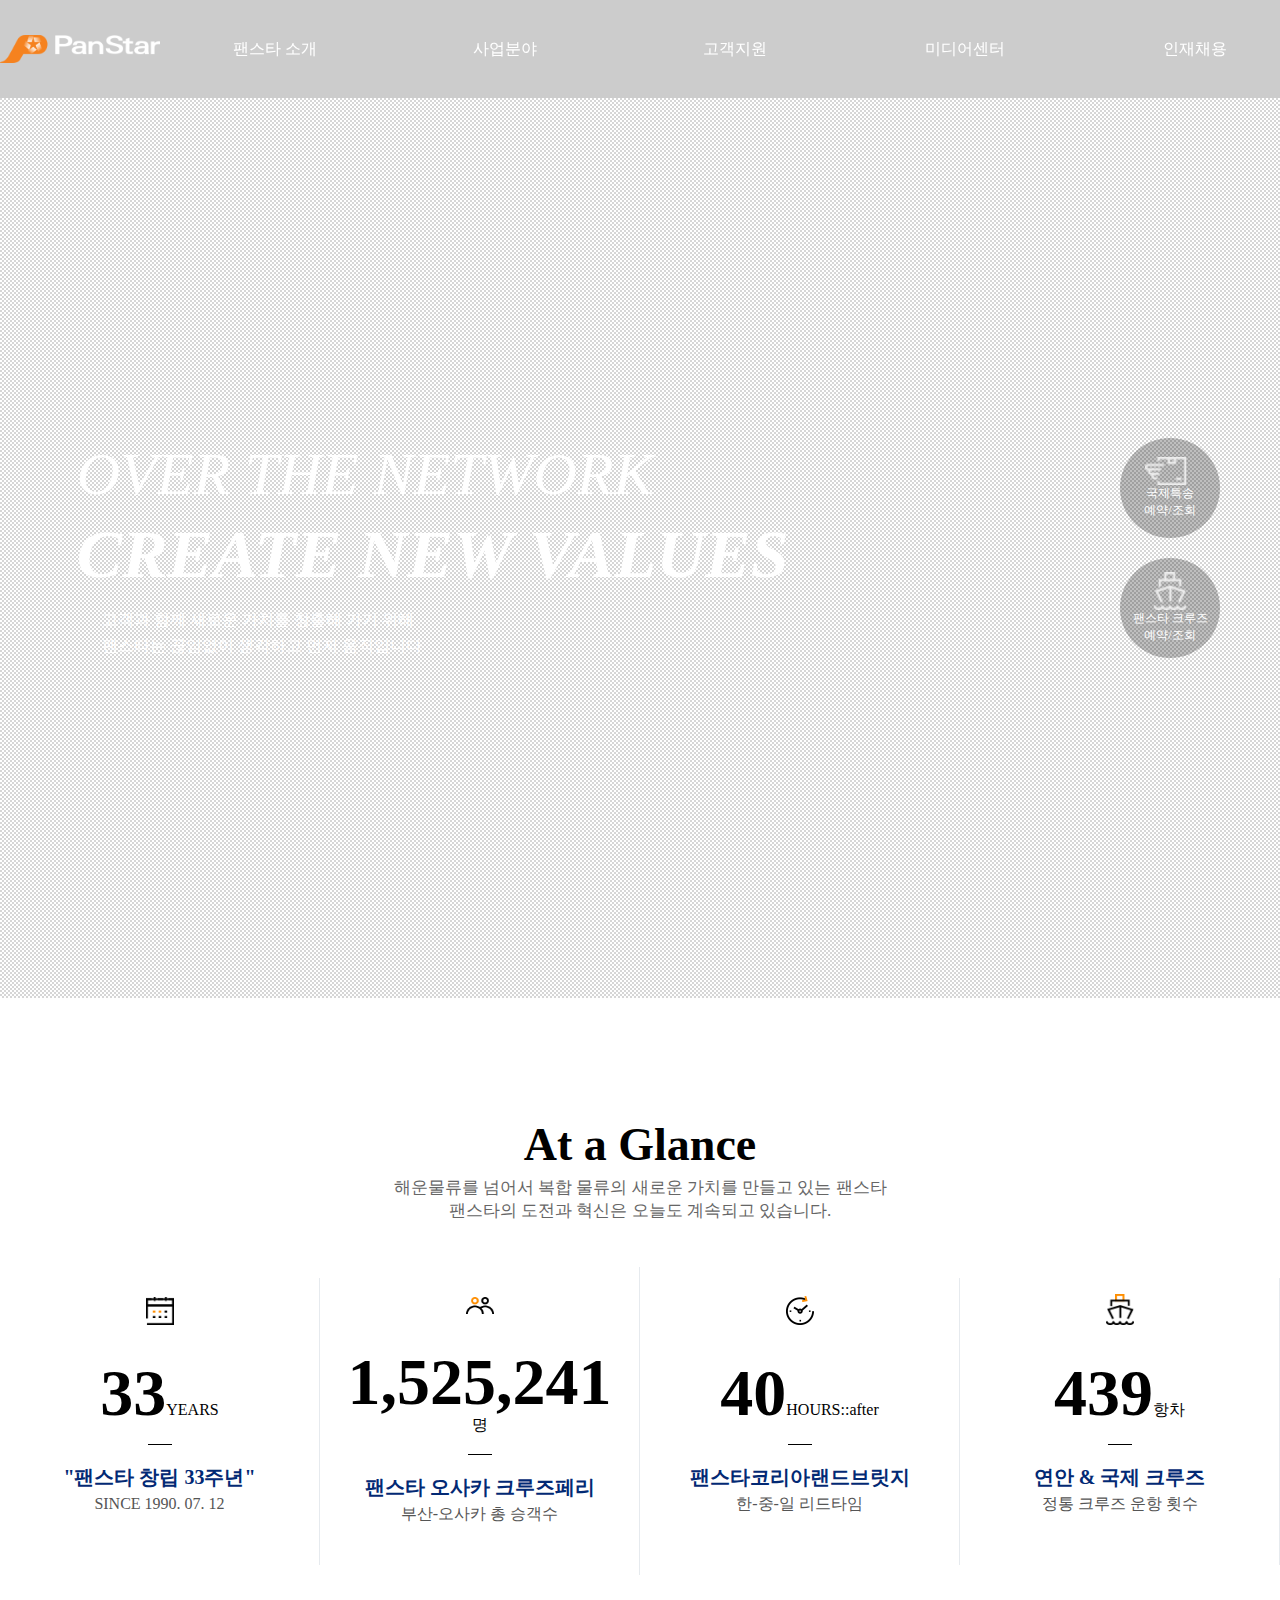
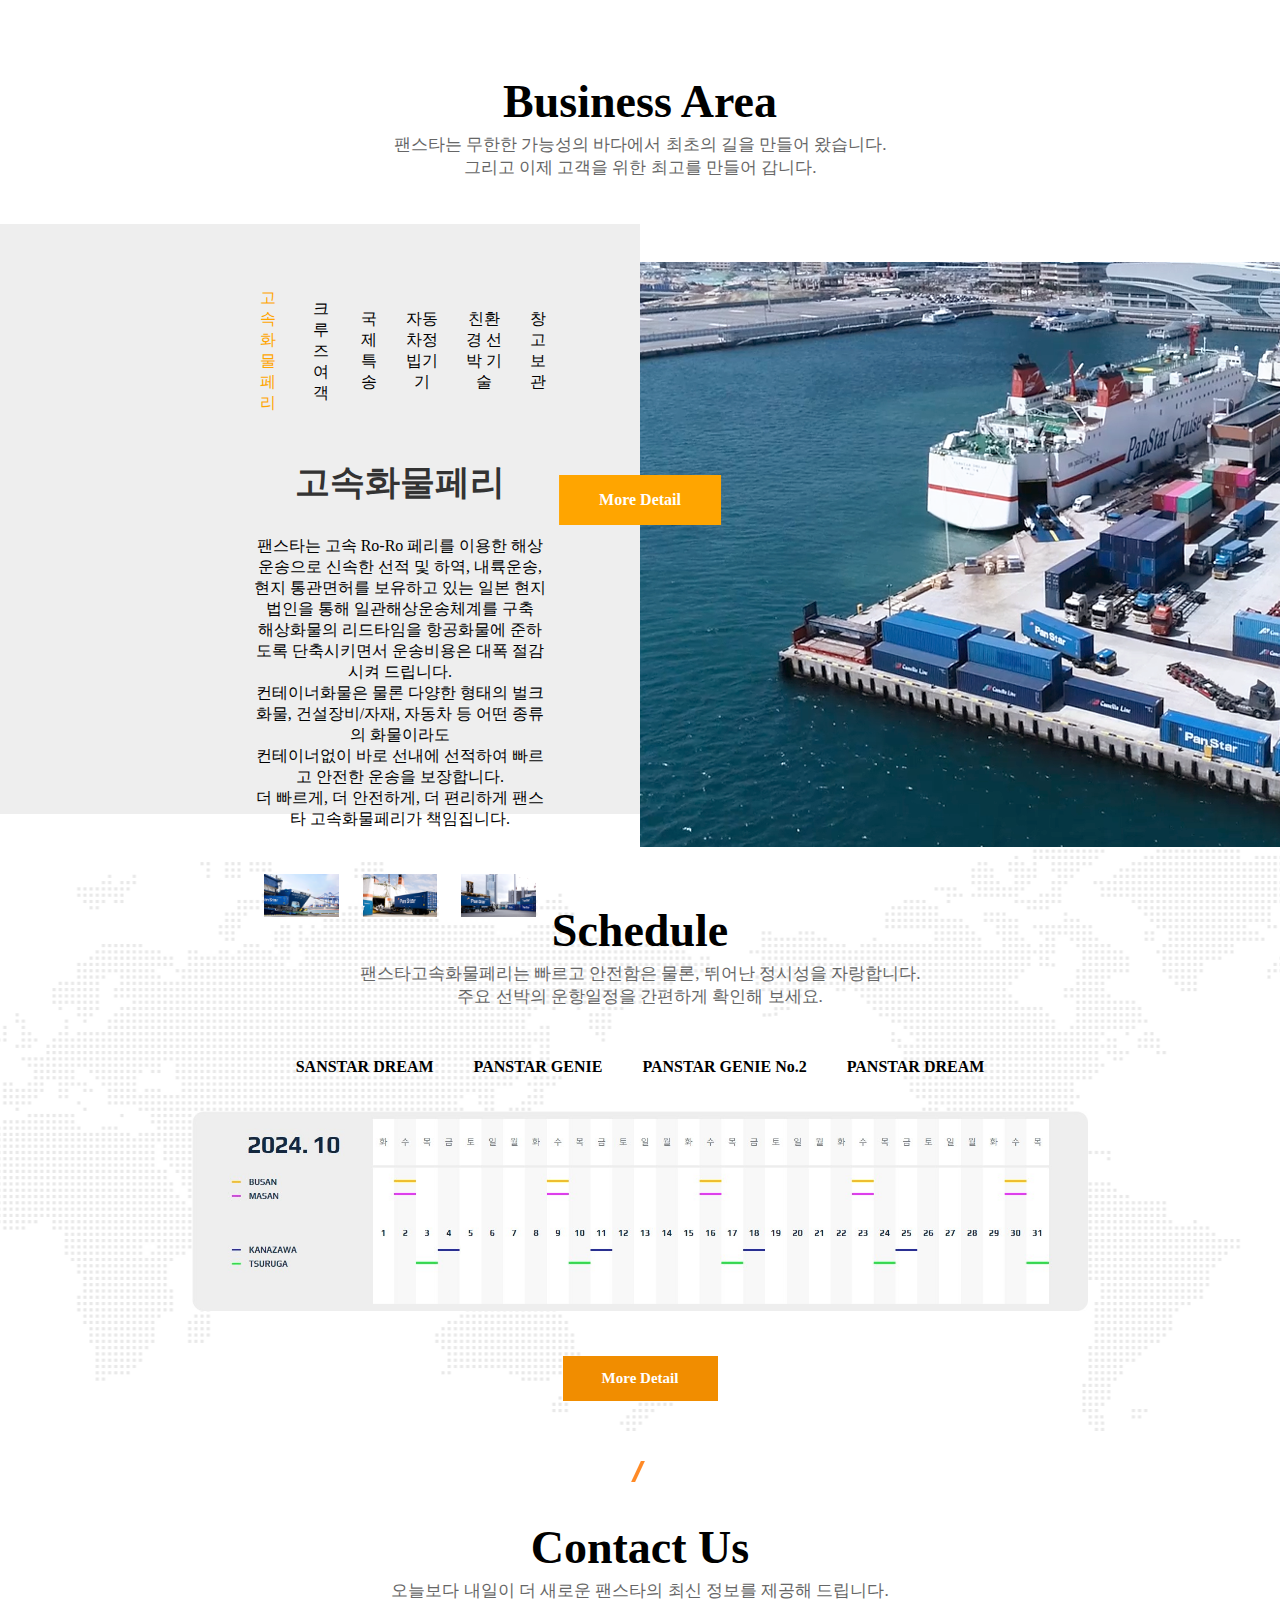
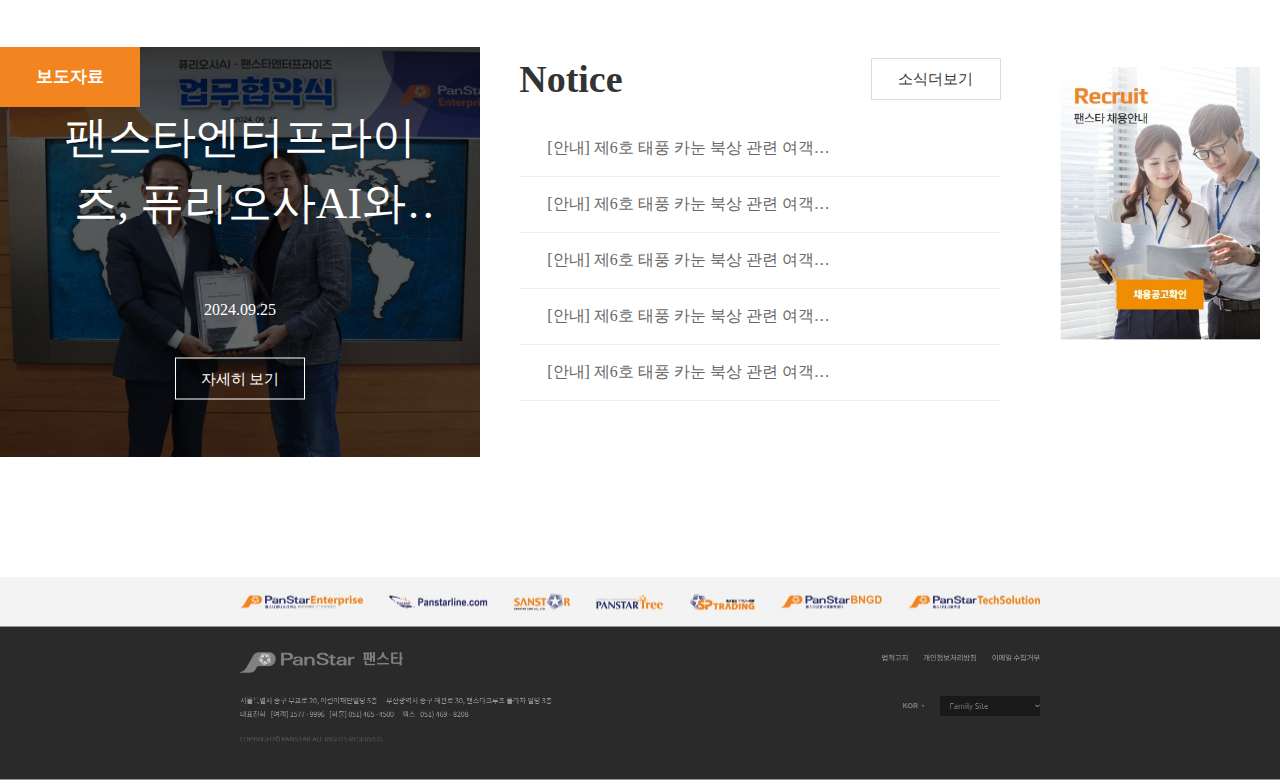
==== index.html @ 93192800 "대충 파일 업로드" ====
<!DOCTYPE html>
<html lang="ko">
<head>
    <meta charset="UTF-8">
    <meta name="viewport" content="width=device-width, initial-scale=1.0">
    <title>PanStar</title>
    <link rel="stylesheet" href="index.css">
    <link rel="stylesheet" href="assets/styles/reset.css">
</head>
<body>
    <!-- Header -->
    <header>
        <div class="header-container">
            <div class="logo">
                <img src="image/logo.png" alt="PanStar Logo">
            </div>
            <nav class="header_nav">
                <ul class="header_nav_ul">
                    <li>
                        <a href="#">팬스타 소개</a>
                        <ul class="sub-menu">
                         <li>팬스타</li>
                         <li>CEO 메시지</li>
                         <li>팬스타 네트워크</li>
                         <li>연혁</li>
                         <li>제휴기관</li>
                         <li>C.O 소개</li>
                        </ul>
                    </li>
                    <li><a href="#">사업분야</a>
                      <ul class="sub-menu">
                        <li>화물운송</li>
                        <li>크루즈 여객</li>
                        <li>국제특송</li>
                        <li>자동차정비기기</li>
                        <li>선박기술</li>
                        <li>창고보관</li>
                        <li>선박선원관라</li>
                        <li>미래사업</li>
                      </ul>
                    </li>
                    <li><a href="#">고객지원</a>
                      <ul class="sub-menu">
                        <li>공지사항</li>
                        <li>업무 제휴문의</li>
                        <li>고객의 소리</li>
                        <li>사이버신문고</li>
                      </ul>
                    </li>
                    <li><a href="#">미디어센터</a>
                      <ul class="sub-menu">
                        <li>보도자료</li>
                        <li>홍보영상</li>
                        <li>e브로슈어</li>
                        <li>광고&이벤트</li>
                      </ul>
                    </li>
                    <li><a href="#">인재채용</a>
                      <ul class="sub-menu">
                        <li>인재상</li>
                        <li>복리후생</li>
                        <li>채용정보</li>
                      </ul>
                    </li>
                </ul>
            </nav>
            <div class="side">
                <a href="#" class="ship"><i class="icon xi-ship"></i>e Shipping</a>
                <a href="#" class="fami">Family Site</a>
                <a href="#" class="kor">KOR</a>
            </div>
        </div>
    </header>
    <div class="bg-video">
        <video src="/image/visual.mp4" autoplay muted loop max-width="1920px" height="1080px">video</video>
    </div>
    <!-- Main Visual -->
    <section class="main-visual">
        <div class="main-text">
            <i>
                <h1></h1>
                <h2>OVER THE NETWORK
                    <br>
                    <strong>CREATE NEW VALUES</strong>
                </h2>
            </i>
            <p>고객과 함께 새로운 가치를 창출해 가기 위해 <br>팬스타는 끊임없이 생각하고 먼저 움직입니다</p>
        </div>
        <div class="side">
            <div class="one">
                <a href="#">
                    <img src="../image/gift2.png" alt="">
                    <p>국제특송<br>예약/조회</p></a>
            </div>
            <div class="two">
                <a href="#">
                    <img src="../image/ship.png" alt="">
                    <p>팬스타 크루즈<br>예약/조회</p></a>
            </div>
            
        </div>
    </section>

    <!-- At a Glance Section -->
    <section class="at-a-glance">
        <div class="up_p">
            <h2><strong>At a Glance</strong></h2>
            <p>해운물류를 넘어서 복합 물류의 새로운 가치를 만들고 있는 팬스타 <br>팬스타의 도전과 혁신은 오늘도 계속되고 있습니다.</p>
        </div>
        <ul class="ul">
            <li class="item">
                <div class="img"><img src="../image/calendar.png" alt=""></div>
                <div class="text"><strong>33</strong><span>YEARS</span></div>
                <div class="text_under">"팬스타 창립 33주년"<br><span>SINCE  1990. 07. 12</span></div>
            </li>
            <li class="item">
                <div class="img"><img src="../image/user2.png" alt=""></div>
                <div class="text"><strong>1,525,241</strong><span>명</span></div>
                <div class="text_under">팬스타 오사카 크루즈페리<br><span>부산-오사카 총 승객수</span></div>
            </li>
            <li class="item">
                <div class="img"><img src="../image/clock.png" alt=""></div>
                <div class="text"><strong>40</strong><span>HOURS</span>::after</div>
                <div class="text_under">팬스타코리아랜드브릿지<br><span>한-중-일 리드타임</span></div>
            </li>
            <li class="item">
                <div class="img"><img src="../image/ship2.png" alt=""></div>
                <div class="text"><strong>439</strong><span>항차</span></div>
                <div class="text_under">연안 & 국제 크루즈<br><span>정통 크루즈 운항 횟수</span></div>
            </li>
        </ul>
    </section>

    <!-- Business Area Section -->
    <section class="business-area">
        <div class="up_p">
            <h2><strong>Business Area</strong></h2>
            <p>팬스타는 무한한 가능성의 바다에서 최초의 길을 만들어 왔습니다.<br>
                그리고 이제 고객을 위한 최고를 만들어 갑니다.</p>
        </div>
        <div class="business-wrapper">
            <div class="left">
                <ul class="menu">
                    <li class="one">고속화물페리</li>
                    <li>크루즈 여객</li>
                    <li>국제특송</li>
                    <li>자동차정빕기기</li>
                    <li>친환경 선박 기술</li>
                    <li>창고보관</li>
                </ul>
                <ul class="menu_under">
                    <li>
                        <h3>고속화물페리</h3>
                        <P>팬스타는 고속 Ro-Ro 페리를 이용한 해상운송으로 신속한 선적 및 하역, 내륙운송,<br>
                         현지 통관면허를 보유하고 있는 일본 현지법인을 통해 일관해상운송체계를 구축<br>
                        해상화물의 리드타임을 항공화물에 준하도록 단축시키면서 운송비용은 대폭 절감시켜 드립니다. <br>
                        컨테이너화물은 물론 다양한 형태의 벌크화물, 건설장비/자재, 자동차 등 어떤 종류의 화물이라도<br>
                         컨테이너없이 바로 선내에 선적하여 빠르고 안전한 운송을 보장합니다. <br>
                         더 빠르게, 더 안전하게, 더 편리하게 팬스타 고속화물페리가 책임집니다.
                        </P>
                        <ul>
                            <li><img src="../image/cargo_01.png" alt=""></li>
                            <li><img src="../image/cargo_02.png" alt=""></li>
                            <li><img src="../image/cargo_03.png" alt=""></li>
                        </ul>
                    </li>
                </ul>
            </div>
            <div class="right">
                <ul>
                    <li><img src="../image/cargo.png" alt=""></li>
                    <li><img src="" alt=""></li>
                </ul>
            </div>
        </div>
          
        <div>

        <a href="#" id="btn_bus_link" class="btn">More Detail</a>
    </section>


    <section class="pase3">
        <div class="up_p">
            <h2><strong>Schedule</strong></h2>
            <p>팬스타고속화물페리는 빠르고 안전함은 물론, 뛰어난 정시성을 자랑합니다.<br>
                주요 선박의 운항일정을 간편하게 확인해 보세요.</p>
        </div>
        <ul>
            <li><a href="#" class="link">SANSTAR DREAM</a></li>
            <li><a href="#" class="link">PANSTAR GENIE</a></li>
            <li><a href="#" class="link">PANSTAR GENIE No.2</a></li>
            <li><a href="#" class="link">PANSTAR DREAM</a></li>
        </ul>
        <!-- <div class="move">
            <button>
                <span class="num">09</span>
                <i class="icon xi-angle-left">::befor</i>
            </button>
        </div> -->
        <img src="../image/cale.JPG" alt="">
        <div class="div_btn">
            <a href="#" id="btn_bus_link" class="btn2">More Detail</a>
        </div>
    </section>


    <!-- Schedule Section -->
    <section class="schedule">
        <div class="up_p">
            <h2><strong>Contact Us</strong></h2>
            <p>오늘보다 내일이 더 새로운 팬스타의 최신 정보를 제공해 드립니다.
        </div>

        <div class="event">
            <div class="main-img">
                <article class="main-p">
                    <a href="#">
                        <h3>보도자료</h3>
                        <div class="img">
                            
                        </div>
                        <div class="txt">
                            <p>팬스타엔터프라이즈, 퓨리오사AI와 ‘AI 반도체 활용 방위산업 협력’ 계약 체결</p>
                        <span class="time">2024.09.25</span><br>
                        <span class="btn">자세히 보기</span>
                    </div>
                    </a>
                </article>
            </div>
            <div class="notice">
                <article>
                    <span class="heeeead">
                        <h3>Notice</h3>
                        <a href="#">소식더보기</a>
                    </span>
                   <ul>
                    <li class="item"><a href="">[안내] 제6호 태풍 카눈 북상 관련 여객선 운항 일정 공지</a></li>
                    <li class="item"><a href="">[안내] 제6호 태풍 카눈 북상 관련 여객선 운항 일정 공지</a></li>
                    <li class="item"><a href="">[안내] 제6호 태풍 카눈 북상 관련 여객선 운항 일정 공지</a></li>
                    <li class="item"><a href="">[안내] 제6호 태풍 카눈 북상 관련 여객선 운항 일정 공지</a></li>
                    <li class="item"><a href="">[안내] 제6호 태풍 카눈 북상 관련 여객선 운항 일정 공지</a></li>
                    
                   </ul> 
                </article>
            </div>
            <div class="side-img">
                <article>
                    <a href="#"><img src="../image/8.JPG" alt=""></a>
                </article>
            </div>
        </div>
    </section>

   
     <!-- Footer -->
    <footer>
        <img src="../image/5.JPG" alt="">
        <img src="../image/6.JPG" alt="">
        </div>
    </footer>
</body>
</html>
---- index.css ----
body{
  /* height: 600vw; */
  text-align: center;
}

header{
  font-weight: bold;
  z-index: 11;
}
.header-container, .header_nav_ul {
  justify-content: space-between;
  display: flex;
  width: 100%;
  align-items: center;
  flex-wrap: nowrap;
  background-color: transparent;
}

.header-container .logo {
  display: block;
  min-width: 160px;
  max-width: 160px;
}

header {
  color: #fff;
  position: sticky;
  top: 0;
  display: flex;
  justify-content: center;
  height: 98px;
  background-color: rgba(0, 0, 0, 0.2);
}

.header_nav {
  text-align: center;
  
}

.header_nav_ul > li {
  position: relative; /* 부모 요소를 기준으로 자식 메뉴를 배치하기 위해 필요 */
  min-width: auto
}

.header_nav_ul > li > a {
  display: block;
  /* height: 50px; */
  margin: 0 40px;
  line-height: 50px;
  font-weight: 500;
  width: 150px;
}

.header_nav_ul > li:last-child > a {
  border-right: none;
}

.header_nav_ul > li:hover {
  background-color: #fff;
  color: #ff8800;
}

/* 서브 메뉴 기본 숨김 */
.header_nav_ul .sub-menu {
  display: none;
  position: absolute;
  top: 50px; /* 메인 메뉴 아래에 표시되도록 설정 */
  left: 0;
  min-width: 100%; /* 부모(li)의 너비만큼 서브메뉴의 최소 너비 설정 */
  background-color: #fff;
  border: 1px solid #ddd;
  z-index: 1000; /* 다른 요소 위에 표시되도록 z-index 설정 */
}

/* 서브 메뉴 나타내기 */
.header_nav_ul li:hover .sub-menu {
  display: block;
}

.header_nav_ul .sub-menu li {
  width: 100%;
  padding: 10px 0;
  text-align: left;
}

.header_nav_ul .sub-menu li a {
  display: block;
  padding: 10px;
  background-color: #fff;
  color: #333;
  text-decoration: none;
}

.header_nav_ul .sub-menu li a:hover {
  background-color: #eee;
}

.side a{
  margin: 0 20px;
}
.side .ship{
  width: 160px;
  height: 30px;
  line-height: 30px;
  display: inline-block;
  text-align: center;
  border-radius: 16px;
  font-size: 14px;
  font-weight: 700;
  color: #fefefe;
  background-color: #ff8800;
}

.bg-video{
    position:absolute;
    top: 50%;
    left: 50%;
    width: 100%;
    min-width: 192.77vh;
    height: 62vw;
    min-height: 100%;
    transform: translate(-50%, -50%);
    max-height: 1080px;
    z-index: -1;
}
.main-visual{
  position: relative;
  width: 100%;
  display: flex;
  align-items: center;
  height: 100vh; /* 화면 전체 높이 */
  overflow: hidden;
  background: url(../image/check_bj.png) ;
}
.main-visual .side {
  display: block;
  position: absolute;
  right: 40px;
  top: 50%; /* 세로 중앙에 위치 */
  transform: translateY(-50%); /* 세로 중앙 정렬을 위한 transform */
  
  
}
.main-visual .side .one{
  margin-bottom: 20px;
}
.main-visual .side a{
  background-color: orange;
  border-radius: 50%;
  display: flex;
  justify-content: center;
  align-items: center;
  flex-direction: column;
  width: 100px;
  height: 100px;
  background-color: rgba(0, 0, 0, .25);
  color: #fff;
}
.main-visual .side a img{
  vertical-align: baseline;
  font-size: 50%;
  width: 50px;
}
.main-visual .side a p{
  font-size: 12px;
  text-align: center;
}

.main-visual .main-text{
  padding-left: 6vw;
  text-align: left;
}
.main-visual .main-text h2{
  font-size: 60px;
    font-weight: 400;
    font-style: italic;
    line-height: 1.25;
    color: #fff;
}
.main-visual .main-text h2 strong{
  display: block;
  font-size: 68px;
  font-weight: 700;
  line-height: 1.25;
}
.main-visual .main-text p{
  padding-left: 25px;
  margin-top: 10px;
  font-size: 16px;
  font-weight: 500;
  line-height: 1.6;
  color: #fff;
}

.at-a-glance {
  padding-top: 120px;
  text-align: center; /* 부모 요소를 기준으로 텍스트 및 자식 요소 중앙 정렬 */
}

.up_p h2{
  font-size: 46px;
}

.up_p p {
  font-size: 17px;
  color: #666;
  text-align: center;
  margin-top: 5px;
  margin-bottom: 45px;
}

.at-a-glance .ul {
  display: flex;
  align-items: center;
  justify-content: center;
  flex-wrap: nowrap;
}

.at-a-glance .stats > div {
  text-align: center; /* 각 자식 요소의 내용도 중앙에 정렬 */
}
.at-a-glance ul .item{
    flex: 0 1 25%;
    padding: 12px 20px 50px;
    text-align: center;
    border-right: 1px solid #e6eaee
}
.item .img{
  display: flex;
  justify-content: center;
  align-items: flex-end;
  width: 28px;
  height: 35px;
  margin: auto;
}
.item .text{
  position: relative;
  margin-top: 35px;
}
.item .text strong{
  font-size: 66px;
  line-height: 1;
  font-weight: 700;
}
.item .text_under{
  font-size: 20px;
  font-weight: 800;
  line-height: 1.45;
  color: #022974;
  text-align: center;
}
.item .text_under span{
  display: block;
    font-size: 16px;
    font-weight: 400;
    color: #555;
}
.at-a-glance .ul .item .text::after{
  content: "";
  display: block;
  width: 24px;
  height: 1px;
  margin: 18px auto;
  background-color: #000;
}



.business-area{
  position: relative;
  margin-top: 100px;
}
.business-area .business-wrapper .left .menu .one{
  color: orange;
}
.business-wrapper {
  display: flex;
  justify-content: space-between;
}
.business-area .left::before{
  content: "";
    display: block;
    position: absolute;
    top: 0;
    bottom: 0;
    right: 100%;
    width: 100%;
    font-size: 0%;
    background-color: #eee;
}
.business-area .left{
margin-left: 160px;
  position: relative;
  float: left;
  width: calc(50% - 160px);
  height: 590px;
  padding: 60px 80px;
  text-align: center;
  background-color: #eee;
  z-index: 1;
}
.business-area .left ul{
  display: flex;
    align-items: center;
    justify-content: center;
    margin-bottom: 37px;
}
.business-area .left ul li{
    position: relative;
    padding: 4px 12px;
}
.business-area .left .menu_under{
  box-sizing: border-box;
  position: relative;
    display: block;
}
.business-area .left .menu_under li h3{
  margin-bottom: 30px;
  font-size: 35px;
  font-weight: 700;
  color: #333;
}
.business-area .left .menu_under ul{
  display: flex;
  align-items: center;
  justify-content: center;
  margin-top: 40px;
}

.business-area .business-wrapper .left .menu li:hover{
  color: orange;
}

.business-area .right{
  position: relative;
    float: left;
    top: 38px;
    width: 50%;
    z-index: 2;
}
.business-area .right ul{
  overflow: hidden;
margin: 0;
padding: 0;
}

.business-area .right ul li{
  width: 960px;
  position: relative;
  left: 0px;
  top: 0px;
  z-index: 999;
  opacity: 1;
  
  
}
.business-area .right ul li img{
  display: block;
    margin: 0 auto;
    position: relative;
    z-index: -1;
    
}
.business-area .btn {
  position: absolute;
  top: 400px; /* Moves the button higher above the content */
  left: 50%;
  transform: translateX(-50%);
  z-index: 10;
  text-decoration: none;
  color: #fff;
  font-size: 1rem;
  font-weight: 700;
  background-color: orange;
  padding: 16px 40px;
  transition: 0.3s;
}
.btn:hover {
  border-radius: 40px;
}

.pase3{
  padding-top: 90px;
  background: #fff url(../image/bg_worldmap.png) no-repeat bottom 30px center;
  padding-bottom: 60px;
}
.pase3 ul{
  display: flex;
  justify-content: center;
  align-items: center;
  margin-bottom: 30px;
}    
.pase3 ul li{
  padding: 5px 20px;
}
.pase3 ul li a{
  font-weight: 800;
}
  .pase3 ul li:hover{
    color: orange;
  }
.pase3 img{
  width: 70%;
}
.pase3 .div_btn{
  padding-top: 45px;
}

.pase3 .div_btn .btn2{
  min-width: 155px;
  padding: 15px 25px;
  font-size: 15px;
  font-weight: 700;
  color: #fff;
  background-color: #f18d00;
  display: inline-block !important;
    line-height: 1;
    text-align: center;
    cursor: pointer;
}

/* .pase3 .move .num{
  left: -122px;
    padding-right: 58px;
    position: absolute;
    top: 50%;
    width: 122px;
    border: 0;
    background-color: transparent;
    transform: translateY(-50%);
    cursor: pointer;
    -webkit-appearance: none;
    border-radius: 0;
} */

.schedule{
  padding-bottom: 120px;
  position: relative;
    overflow: hidden;
    padding-top: 60px;
}
.schedule .up_p::before{
  content: "";
  display: inline-block;
  position: absolute;
  top: 0;
  left: 50%;
  width: 4px;
  height: 21px;
  margin-left: -4px;
  background-color: #ff8a26;
  transform: skewX(-25deg);
}
.schedule .event{
  display: flex;
  justify-content: space-between;
  align-items: flex-start;
  min-width: 0;
  height: 410px;
}
.schedule .event .main-img{
  flex: 0 0 37.5%;
  height: 100%;
  border: 0;
  font-size: 100%;
  vertical-align: baseline;
  color: #fff;
}

.schedule .event .main-img article{
  position: relative;
  height: 100%;
  display: block;
  box-sizing: border-box;
}
.schedule .event .main-img article a{
  display: block;
  position: relative;
  height: 100%;
  z-index: 1;
}
.schedule .event .main-img article a::before{
  content: "";
    position: absolute;
    top: 0;
    right: 0;
    left: 0;
    bottom: 0;
    background-color: rgba(0, 0, 0, .6);
 
    z-index: 1;
}
.schedule .event .main-img article a h3{
  display: block;
    position: absolute;
    top: 0;
    left: 0;
    width: 140px;
    height: 60px;
    font-size: 17px;
    font-weight: 800;
    line-height: 60px;
    
    text-align: center;
    background-color: #f2851f;
    z-index: 2;
    word-break: keep-all;
}
.schedule .event .main-img article a .img{
  background-image: url(../image/wsw.jpg);
  position: relative;
  height: 100%;
  background-size: cover;
  background-position: center center;
  max-width: 100%;
  vertical-align: baseline;
}
.schedule .event .main-img article a .txt{
  position: absolute;
  top: 50%;
  left: 50%;
  width: 80%;
  text-align: center;
  transform: translate(-50%, -50%);
  z-index: 2;
}
.schedule .event .main-img article a .txt p{
    display: -webkit-box;
    margin-bottom: 25px;
    font-size: 44px;
    font-weight: 500;
   
    line-height: 1.5em;
    height: 3em;
    overflow: hidden;
    text-overflow: ellipsis;
    -webkit-line-clamp: 2;
    -webkit-box-orient: vertical;
    word-break: break-word;
}
.schedule .event .main-img article a .txt time{
  display: block;
  margin-bottom: 25px;
  font-family: "Play", sans-serif;
  font-size: 18px;
  font-weight: 700;

}
.schedule .event .main-img article a span{
  line-height: 6rem;
}
.schedule .event .main-img article a .btn{
  width: 130px;
  height: 42px;
  font-size: 15px;
  font-weight: 500;
  line-height: 40px;
  border: 1px solid #fff;
  display: inline-block;
    text-align: center;
    cursor: pointer;
}
.schedule .notice{
  flex: 0 0 43.75%;
  height: 100%;
}
.schedule .notice article{
  padding: 10px 7% 0;
  display: block;
}
.schedule .event .notice article .heeeead{
  display: flex;
  justify-content: space-between;
    align-items: center;
    margin-bottom: 20px;
}
.schedule .event .notice article .heeeead h3{
    font-size: 38px;
    font-weight: 700;
    color: #333;
}
.schedule .event .notice article .heeeead a{
    width: 130px;
    height: 42px;
    font-size: 15px;
    font-weight: 500;
    line-height: 40px;
    color: #333;
    border: 1px solid #dcdcdc;
}
.schedule .event .notice article ul{
 
  text-align: left;
}
.schedule .event .notice article ul .item{
  overflow: hidden;
  border-bottom: 1px solid #eee;
}
.schedule .event .notice article ul .item a{
  display: block;
    position: relative;
    float: left;
    width: calc(100% - 150px);
    overflow: hidden;
    padding: 17px 20px 17px 28px;
    font-size: 16px;
    color: #666;
    white-space: nowrap;
    text-overflow: ellipsis;
}


.schedule .event .side-img{
  display: block;
  height: 100%;
  padding: 20px;
}
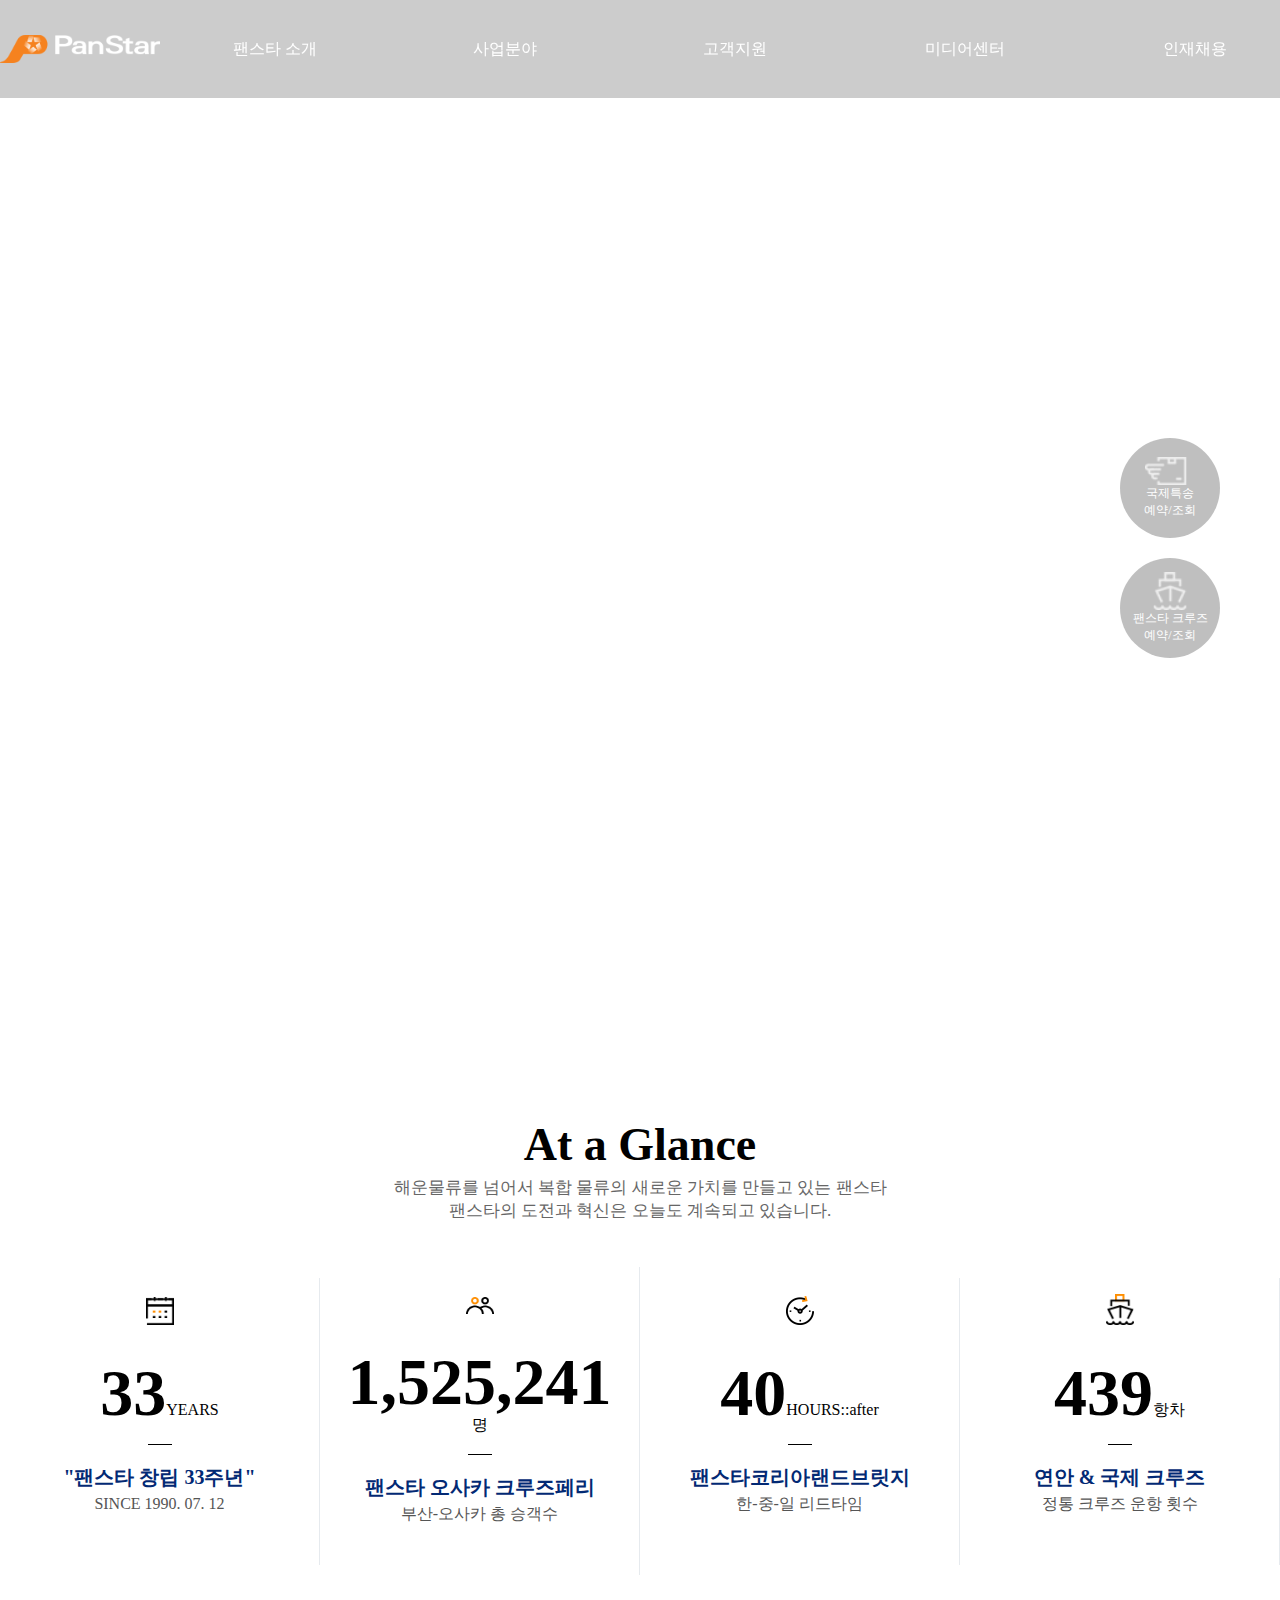
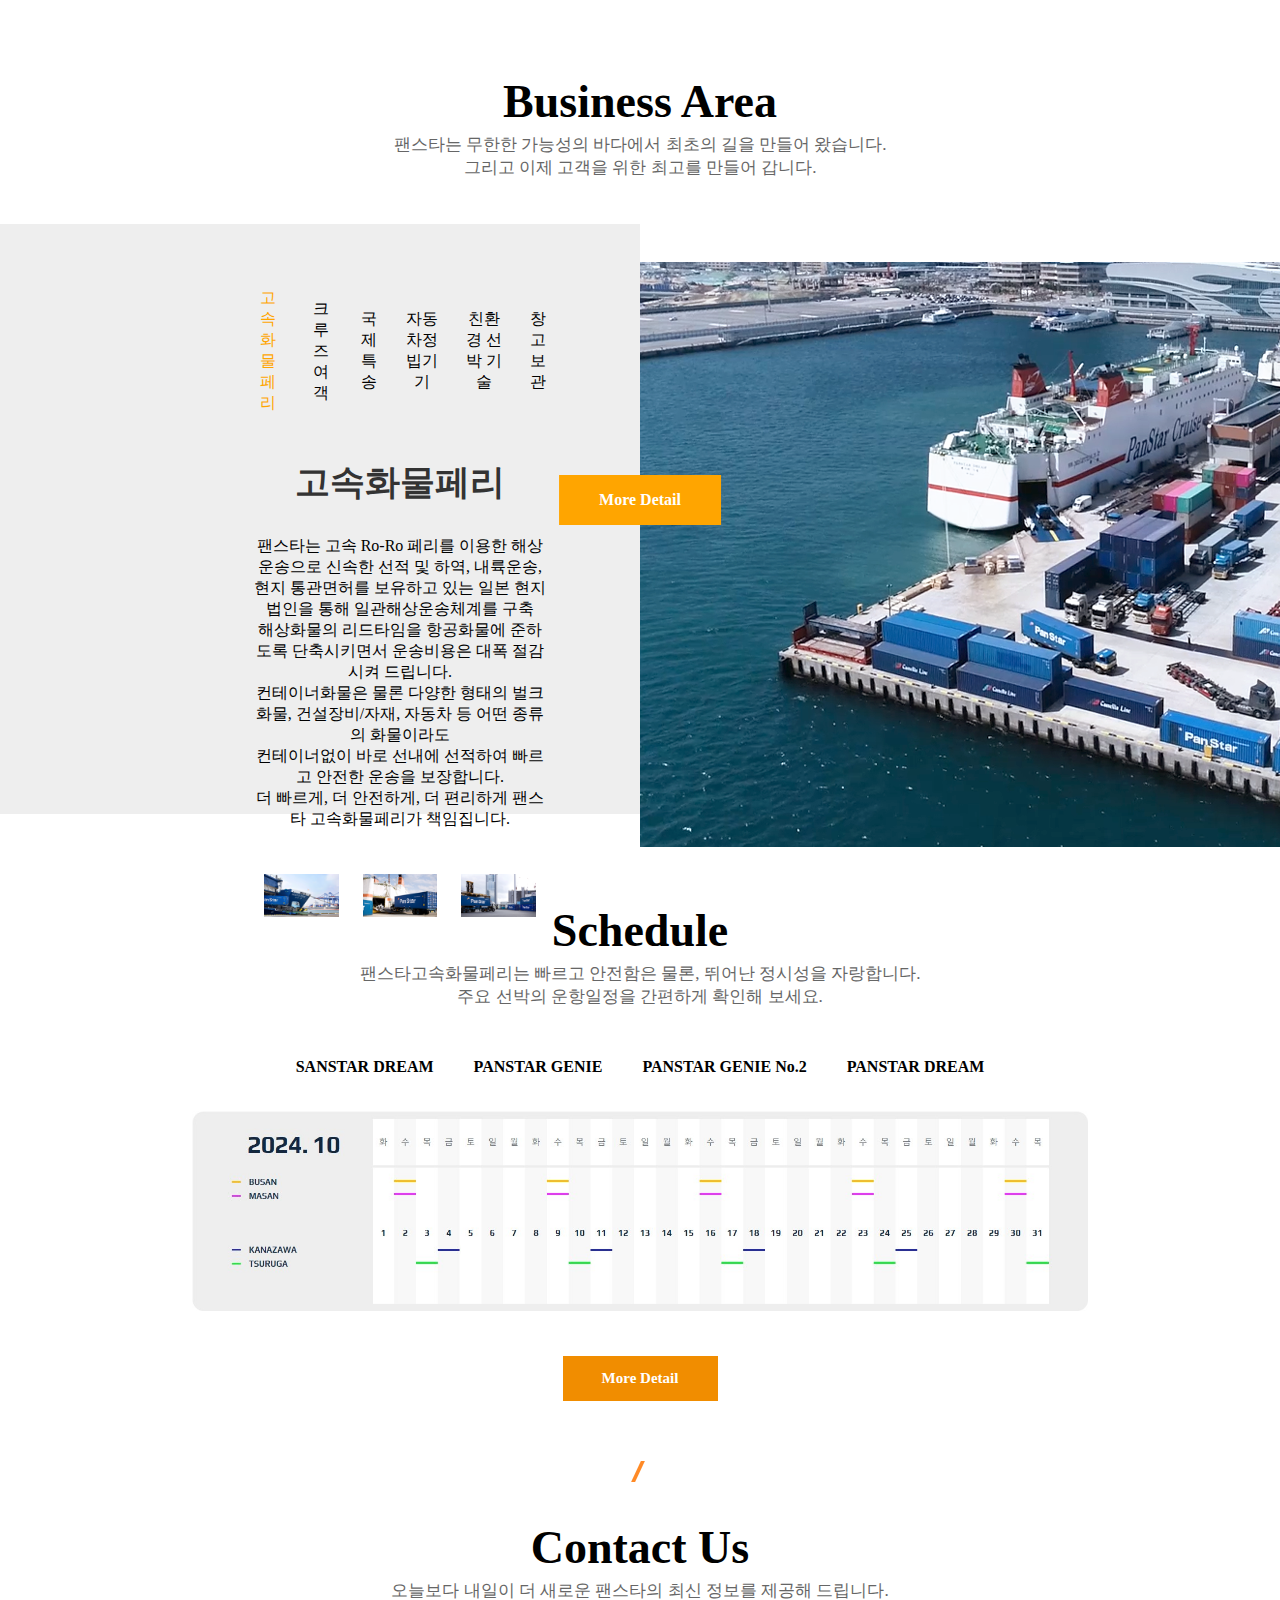
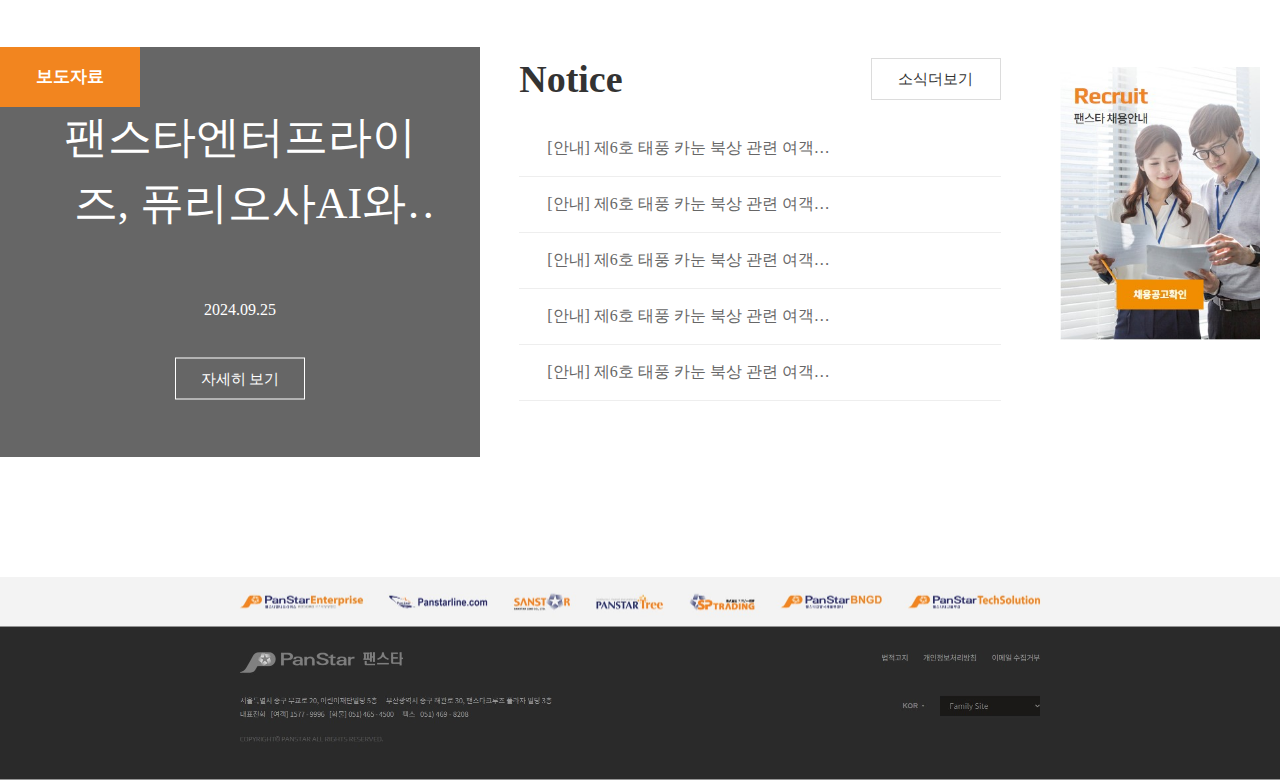
==== commit 8c98d312: "대충 파일 업로드" ====
--- a/index.html
+++ b/index.html
@@ -4,7 +4,7 @@
     <meta charset="UTF-8">
     <meta name="viewport" content="width=device-width, initial-scale=1.0">
     <title>PanStar</title>
-    <link rel="stylesheet" href="index.css">
+    <link rel="stylesheet" href="css/index.css">
     <link rel="stylesheet" href="assets/styles/reset.css">
 </head>
 <body>
@@ -12,7 +12,7 @@
     <header>
         <div class="header-container">
             <div class="logo">
-                <img src="image/logo.png" alt="PanStar Logo">
+                <img src="./image/logo.png" alt="PanStar Logo">
             </div>
             <nav class="header_nav">
                 <ul class="header_nav_ul">
@@ -72,7 +72,7 @@
         </div>
     </header>
     <div class="bg-video">
-        <video src="/image/visual.mp4" autoplay muted loop max-width="1920px" height="1080px">video</video>
+        <video src="./image/visual.mp4" autoplay muted loop max-width="1920px" height="1080px">video</video>
     </div>
     <!-- Main Visual -->
     <section class="main-visual">
@@ -89,12 +89,12 @@
         <div class="side">
             <div class="one">
                 <a href="#">
-                    <img src="../image/gift2.png" alt="">
+                    <img src="./image/gift2.png" alt="">
                     <p>국제특송<br>예약/조회</p></a>
             </div>
             <div class="two">
                 <a href="#">
-                    <img src="../image/ship.png" alt="">
+                    <img src="./image/ship.png" alt="">
                     <p>팬스타 크루즈<br>예약/조회</p></a>
             </div>
             
@@ -109,22 +109,22 @@
         </div>
         <ul class="ul">
             <li class="item">
-                <div class="img"><img src="../image/calendar.png" alt=""></div>
+                <div class="img"><img src="./image/calendar.png" alt=""></div>
                 <div class="text"><strong>33</strong><span>YEARS</span></div>
                 <div class="text_under">"팬스타 창립 33주년"<br><span>SINCE  1990. 07. 12</span></div>
             </li>
             <li class="item">
-                <div class="img"><img src="../image/user2.png" alt=""></div>
+                <div class="img"><img src="./image/user2.png" alt=""></div>
                 <div class="text"><strong>1,525,241</strong><span>명</span></div>
                 <div class="text_under">팬스타 오사카 크루즈페리<br><span>부산-오사카 총 승객수</span></div>
             </li>
             <li class="item">
-                <div class="img"><img src="../image/clock.png" alt=""></div>
+                <div class="img"><img src="./image/clock.png" alt=""></div>
                 <div class="text"><strong>40</strong><span>HOURS</span>::after</div>
                 <div class="text_under">팬스타코리아랜드브릿지<br><span>한-중-일 리드타임</span></div>
             </li>
             <li class="item">
-                <div class="img"><img src="../image/ship2.png" alt=""></div>
+                <div class="img"><img src="./image/ship2.png" alt=""></div>
                 <div class="text"><strong>439</strong><span>항차</span></div>
                 <div class="text_under">연안 & 국제 크루즈<br><span>정통 크루즈 운항 횟수</span></div>
             </li>
@@ -159,16 +159,16 @@
                          더 빠르게, 더 안전하게, 더 편리하게 팬스타 고속화물페리가 책임집니다.
                         </P>
                         <ul>
-                            <li><img src="../image/cargo_01.png" alt=""></li>
-                            <li><img src="../image/cargo_02.png" alt=""></li>
-                            <li><img src="../image/cargo_03.png" alt=""></li>
+                            <li><img src="./image/cargo_01.png" alt=""></li>
+                            <li><img src="./image/cargo_02.png" alt=""></li>
+                            <li><img src="./image/cargo_03.png" alt=""></li>
                         </ul>
                     </li>
                 </ul>
             </div>
             <div class="right">
                 <ul>
-                    <li><img src="../image/cargo.png" alt=""></li>
+                    <li><img src="./image/cargo.png" alt=""></li>
                     <li><img src="" alt=""></li>
                 </ul>
             </div>
@@ -198,7 +198,7 @@
                 <i class="icon xi-angle-left">::befor</i>
             </button>
         </div> -->
-        <img src="../image/cale.JPG" alt="">
+        <img src="./image/cale.JPG" alt="">
         <div class="div_btn">
             <a href="#" id="btn_bus_link" class="btn2">More Detail</a>
         </div>
@@ -246,7 +246,7 @@
             </div>
             <div class="side-img">
                 <article>
-                    <a href="#"><img src="../image/8.JPG" alt=""></a>
+                    <a href="#"><img src="./image/8.JPG" alt=""></a>
                 </article>
             </div>
         </div>
@@ -255,8 +255,8 @@
    
      <!-- Footer -->
     <footer>
-        <img src="../image/5.JPG" alt="">
-        <img src="../image/6.JPG" alt="">
+        <img src="./image/5.JPG" alt="">
+        <img src="./image/6.JPG" alt="">
         </div>
     </footer>
 </body>
--- a/css/index.css
+++ b/css/index.css
@@ -0,0 +1,620 @@
+body{
+  /* height: 600vw; */
+  text-align: center;
+}
+
+header{
+  font-weight: bold;
+  z-index: 11;
+}
+.header-container, .header_nav_ul {
+  justify-content: space-between;
+  display: flex;
+  width: 100%;
+  align-items: center;
+  flex-wrap: nowrap;
+  background-color: transparent;
+}
+
+.header-container .logo {
+  display: block;
+  min-width: 160px;
+  max-width: 160px;
+}
+
+header {
+  color: #fff;
+  position: sticky;
+  top: 0;
+  display: flex;
+  justify-content: center;
+  height: 98px;
+  background-color: rgba(0, 0, 0, 0.2);
+}
+
+.header_nav {
+  text-align: center;
+  
+}
+
+.header_nav_ul > li {
+  position: relative; /* 부모 요소를 기준으로 자식 메뉴를 배치하기 위해 필요 */
+  min-width: auto
+}
+
+.header_nav_ul > li > a {
+  display: block;
+  /* height: 50px; */
+  margin: 0 40px;
+  line-height: 50px;
+  font-weight: 500;
+  width: 150px;
+}
+
+.header_nav_ul > li:last-child > a {
+  border-right: none;
+}
+
+.header_nav_ul > li:hover {
+  background-color: #fff;
+  color: #ff8800;
+}
+
+/* 서브 메뉴 기본 숨김 */
+.header_nav_ul .sub-menu {
+  display: none;
+  position: absolute;
+  top: 50px; /* 메인 메뉴 아래에 표시되도록 설정 */
+  left: 0;
+  min-width: 100%; /* 부모(li)의 너비만큼 서브메뉴의 최소 너비 설정 */
+  background-color: #fff;
+  border: 1px solid #ddd;
+  z-index: 1000; /* 다른 요소 위에 표시되도록 z-index 설정 */
+}
+
+/* 서브 메뉴 나타내기 */
+.header_nav_ul li:hover .sub-menu {
+  display: block;
+}
+
+.header_nav_ul .sub-menu li {
+  width: 100%;
+  padding: 10px 0;
+  text-align: left;
+}
+
+.header_nav_ul .sub-menu li a {
+  display: block;
+  padding: 10px;
+  background-color: #fff;
+  color: #333;
+  text-decoration: none;
+}
+
+.header_nav_ul .sub-menu li a:hover {
+  background-color: #eee;
+}
+
+.side a{
+  margin: 0 20px;
+}
+.side .ship{
+  width: 160px;
+  height: 30px;
+  line-height: 30px;
+  display: inline-block;
+  text-align: center;
+  border-radius: 16px;
+  font-size: 14px;
+  font-weight: 700;
+  color: #fefefe;
+  background-color: #ff8800;
+}
+
+.bg-video{
+    position:absolute;
+    top: 50%;
+    left: 50%;
+    width: 100%;
+    min-width: 192.77vh;
+    height: 62vw;
+    min-height: 100%;
+    transform: translate(-50%, -50%);
+    max-height: 1080px;
+    z-index: -1;
+}
+.main-visual{
+  position: relative;
+  width: 100%;
+  display: flex;
+  align-items: center;
+  height: 100vh; /* 화면 전체 높이 */
+  overflow: hidden;
+  background: url(./image/check_bj.png) ;
+}
+.main-visual .side {
+  display: block;
+  position: absolute;
+  right: 40px;
+  top: 50%; /* 세로 중앙에 위치 */
+  transform: translateY(-50%); /* 세로 중앙 정렬을 위한 transform */
+  
+  
+}
+.main-visual .side .one{
+  margin-bottom: 20px;
+}
+.main-visual .side a{
+  background-color: orange;
+  border-radius: 50%;
+  display: flex;
+  justify-content: center;
+  align-items: center;
+  flex-direction: column;
+  width: 100px;
+  height: 100px;
+  background-color: rgba(0, 0, 0, .25);
+  color: #fff;
+}
+.main-visual .side a img{
+  vertical-align: baseline;
+  font-size: 50%;
+  width: 50px;
+}
+.main-visual .side a p{
+  font-size: 12px;
+  text-align: center;
+}
+
+.main-visual .main-text{
+  padding-left: 6vw;
+  text-align: left;
+}
+.main-visual .main-text h2{
+  font-size: 60px;
+    font-weight: 400;
+    font-style: italic;
+    line-height: 1.25;
+    color: #fff;
+}
+.main-visual .main-text h2 strong{
+  display: block;
+  font-size: 68px;
+  font-weight: 700;
+  line-height: 1.25;
+}
+.main-visual .main-text p{
+  padding-left: 25px;
+  margin-top: 10px;
+  font-size: 16px;
+  font-weight: 500;
+  line-height: 1.6;
+  color: #fff;
+}
+
+.at-a-glance {
+  padding-top: 120px;
+  text-align: center; /* 부모 요소를 기준으로 텍스트 및 자식 요소 중앙 정렬 */
+}
+
+.up_p h2{
+  font-size: 46px;
+}
+
+.up_p p {
+  font-size: 17px;
+  color: #666;
+  text-align: center;
+  margin-top: 5px;
+  margin-bottom: 45px;
+}
+
+.at-a-glance .ul {
+  display: flex;
+  align-items: center;
+  justify-content: center;
+  flex-wrap: nowrap;
+}
+
+.at-a-glance .stats > div {
+  text-align: center; /* 각 자식 요소의 내용도 중앙에 정렬 */
+}
+.at-a-glance ul .item{
+    flex: 0 1 25%;
+    padding: 12px 20px 50px;
+    text-align: center;
+    border-right: 1px solid #e6eaee
+}
+.item .img{
+  display: flex;
+  justify-content: center;
+  align-items: flex-end;
+  width: 28px;
+  height: 35px;
+  margin: auto;
+}
+.item .text{
+  position: relative;
+  margin-top: 35px;
+}
+.item .text strong{
+  font-size: 66px;
+  line-height: 1;
+  font-weight: 700;
+}
+.item .text_under{
+  font-size: 20px;
+  font-weight: 800;
+  line-height: 1.45;
+  color: #022974;
+  text-align: center;
+}
+.item .text_under span{
+  display: block;
+    font-size: 16px;
+    font-weight: 400;
+    color: #555;
+}
+.at-a-glance .ul .item .text::after{
+  content: "";
+  display: block;
+  width: 24px;
+  height: 1px;
+  margin: 18px auto;
+  background-color: #000;
+}
+
+
+
+.business-area{
+  position: relative;
+  margin-top: 100px;
+}
+.business-area .business-wrapper .left .menu .one{
+  color: orange;
+}
+.business-wrapper {
+  display: flex;
+  justify-content: space-between;
+}
+.business-area .left::before{
+  content: "";
+    display: block;
+    position: absolute;
+    top: 0;
+    bottom: 0;
+    right: 100%;
+    width: 100%;
+    font-size: 0%;
+    background-color: #eee;
+}
+.business-area .left{
+margin-left: 160px;
+  position: relative;
+  float: left;
+  width: calc(50% - 160px);
+  height: 590px;
+  padding: 60px 80px;
+  text-align: center;
+  background-color: #eee;
+  z-index: 1;
+}
+.business-area .left ul{
+  display: flex;
+    align-items: center;
+    justify-content: center;
+    margin-bottom: 37px;
+}
+.business-area .left ul li{
+    position: relative;
+    padding: 4px 12px;
+}
+.business-area .left .menu_under{
+  box-sizing: border-box;
+  position: relative;
+    display: block;
+}
+.business-area .left .menu_under li h3{
+  margin-bottom: 30px;
+  font-size: 35px;
+  font-weight: 700;
+  color: #333;
+}
+.business-area .left .menu_under ul{
+  display: flex;
+  align-items: center;
+  justify-content: center;
+  margin-top: 40px;
+}
+
+.business-area .business-wrapper .left .menu li:hover{
+  color: orange;
+}
+
+.business-area .right{
+  position: relative;
+    float: left;
+    top: 38px;
+    width: 50%;
+    z-index: 2;
+}
+.business-area .right ul{
+  overflow: hidden;
+margin: 0;
+padding: 0;
+}
+
+.business-area .right ul li{
+  width: 960px;
+  position: relative;
+  left: 0px;
+  top: 0px;
+  z-index: 999;
+  opacity: 1;
+  
+  
+}
+.business-area .right ul li img{
+  display: block;
+    margin: 0 auto;
+    position: relative;
+    z-index: -1;
+    
+}
+.business-area .btn {
+  position: absolute;
+  top: 400px; /* Moves the button higher above the content */
+  left: 50%;
+  transform: translateX(-50%);
+  z-index: 10;
+  text-decoration: none;
+  color: #fff;
+  font-size: 1rem;
+  font-weight: 700;
+  background-color: orange;
+  padding: 16px 40px;
+  transition: 0.3s;
+}
+.btn:hover {
+  border-radius: 40px;
+}
+
+.pase3{
+  padding-top: 90px;
+  background: #fff url(./image/bg_worldmap.png) no-repeat bottom 30px center;
+  padding-bottom: 60px;
+}
+.pase3 ul{
+  display: flex;
+  justify-content: center;
+  align-items: center;
+  margin-bottom: 30px;
+}    
+.pase3 ul li{
+  padding: 5px 20px;
+}
+.pase3 ul li a{
+  font-weight: 800;
+}
+  .pase3 ul li:hover{
+    color: orange;
+  }
+.pase3 img{
+  width: 70%;
+}
+.pase3 .div_btn{
+  padding-top: 45px;
+}
+
+.pase3 .div_btn .btn2{
+  min-width: 155px;
+  padding: 15px 25px;
+  font-size: 15px;
+  font-weight: 700;
+  color: #fff;
+  background-color: #f18d00;
+  display: inline-block !important;
+    line-height: 1;
+    text-align: center;
+    cursor: pointer;
+}
+
+/* .pase3 .move .num{
+  left: -122px;
+    padding-right: 58px;
+    position: absolute;
+    top: 50%;
+    width: 122px;
+    border: 0;
+    background-color: transparent;
+    transform: translateY(-50%);
+    cursor: pointer;
+    -webkit-appearance: none;
+    border-radius: 0;
+} */
+
+.schedule{
+  padding-bottom: 120px;
+  position: relative;
+    overflow: hidden;
+    padding-top: 60px;
+}
+.schedule .up_p::before{
+  content: "";
+  display: inline-block;
+  position: absolute;
+  top: 0;
+  left: 50%;
+  width: 4px;
+  height: 21px;
+  margin-left: -4px;
+  background-color: #ff8a26;
+  transform: skewX(-25deg);
+}
+.schedule .event{
+  display: flex;
+  justify-content: space-between;
+  align-items: flex-start;
+  min-width: 0;
+  height: 410px;
+}
+.schedule .event .main-img{
+  flex: 0 0 37.5%;
+  height: 100%;
+  border: 0;
+  font-size: 100%;
+  vertical-align: baseline;
+  color: #fff;
+}
+
+.schedule .event .main-img article{
+  position: relative;
+  height: 100%;
+  display: block;
+  box-sizing: border-box;
+}
+.schedule .event .main-img article a{
+  display: block;
+  position: relative;
+  height: 100%;
+  z-index: 1;
+}
+.schedule .event .main-img article a::before{
+  content: "";
+    position: absolute;
+    top: 0;
+    right: 0;
+    left: 0;
+    bottom: 0;
+    background-color: rgba(0, 0, 0, .6);
+ 
+    z-index: 1;
+}
+.schedule .event .main-img article a h3{
+  display: block;
+    position: absolute;
+    top: 0;
+    left: 0;
+    width: 140px;
+    height: 60px;
+    font-size: 17px;
+    font-weight: 800;
+    line-height: 60px;
+    
+    text-align: center;
+    background-color: #f2851f;
+    z-index: 2;
+    word-break: keep-all;
+}
+.schedule .event .main-img article a .img{
+  background-image: url(./image/wsw.jpg);
+  position: relative;
+  height: 100%;
+  background-size: cover;
+  background-position: center center;
+  max-width: 100%;
+  vertical-align: baseline;
+}
+.schedule .event .main-img article a .txt{
+  position: absolute;
+  top: 50%;
+  left: 50%;
+  width: 80%;
+  text-align: center;
+  transform: translate(-50%, -50%);
+  z-index: 2;
+}
+.schedule .event .main-img article a .txt p{
+    display: -webkit-box;
+    margin-bottom: 25px;
+    font-size: 44px;
+    font-weight: 500;
+   
+    line-height: 1.5em;
+    height: 3em;
+    overflow: hidden;
+    text-overflow: ellipsis;
+    -webkit-line-clamp: 2;
+    -webkit-box-orient: vertical;
+    word-break: break-word;
+}
+.schedule .event .main-img article a .txt time{
+  display: block;
+  margin-bottom: 25px;
+  font-family: "Play", sans-serif;
+  font-size: 18px;
+  font-weight: 700;
+
+}
+.schedule .event .main-img article a span{
+  line-height: 6rem;
+}
+.schedule .event .main-img article a .btn{
+  width: 130px;
+  height: 42px;
+  font-size: 15px;
+  font-weight: 500;
+  line-height: 40px;
+  border: 1px solid #fff;
+  display: inline-block;
+    text-align: center;
+    cursor: pointer;
+}
+.schedule .notice{
+  flex: 0 0 43.75%;
+  height: 100%;
+}
+.schedule .notice article{
+  padding: 10px 7% 0;
+  display: block;
+}
+.schedule .event .notice article .heeeead{
+  display: flex;
+  justify-content: space-between;
+    align-items: center;
+    margin-bottom: 20px;
+}
+.schedule .event .notice article .heeeead h3{
+    font-size: 38px;
+    font-weight: 700;
+    color: #333;
+}
+.schedule .event .notice article .heeeead a{
+    width: 130px;
+    height: 42px;
+    font-size: 15px;
+    font-weight: 500;
+    line-height: 40px;
+    color: #333;
+    border: 1px solid #dcdcdc;
+}
+.schedule .event .notice article ul{
+ 
+  text-align: left;
+}
+.schedule .event .notice article ul .item{
+  overflow: hidden;
+  border-bottom: 1px solid #eee;
+}
+.schedule .event .notice article ul .item a{
+  display: block;
+    position: relative;
+    float: left;
+    width: calc(100% - 150px);
+    overflow: hidden;
+    padding: 17px 20px 17px 28px;
+    font-size: 16px;
+    color: #666;
+    white-space: nowrap;
+    text-overflow: ellipsis;
+}
+
+
+.schedule .event .side-img{
+  display: block;
+  height: 100%;
+  padding: 20px;
+}
+
+
+
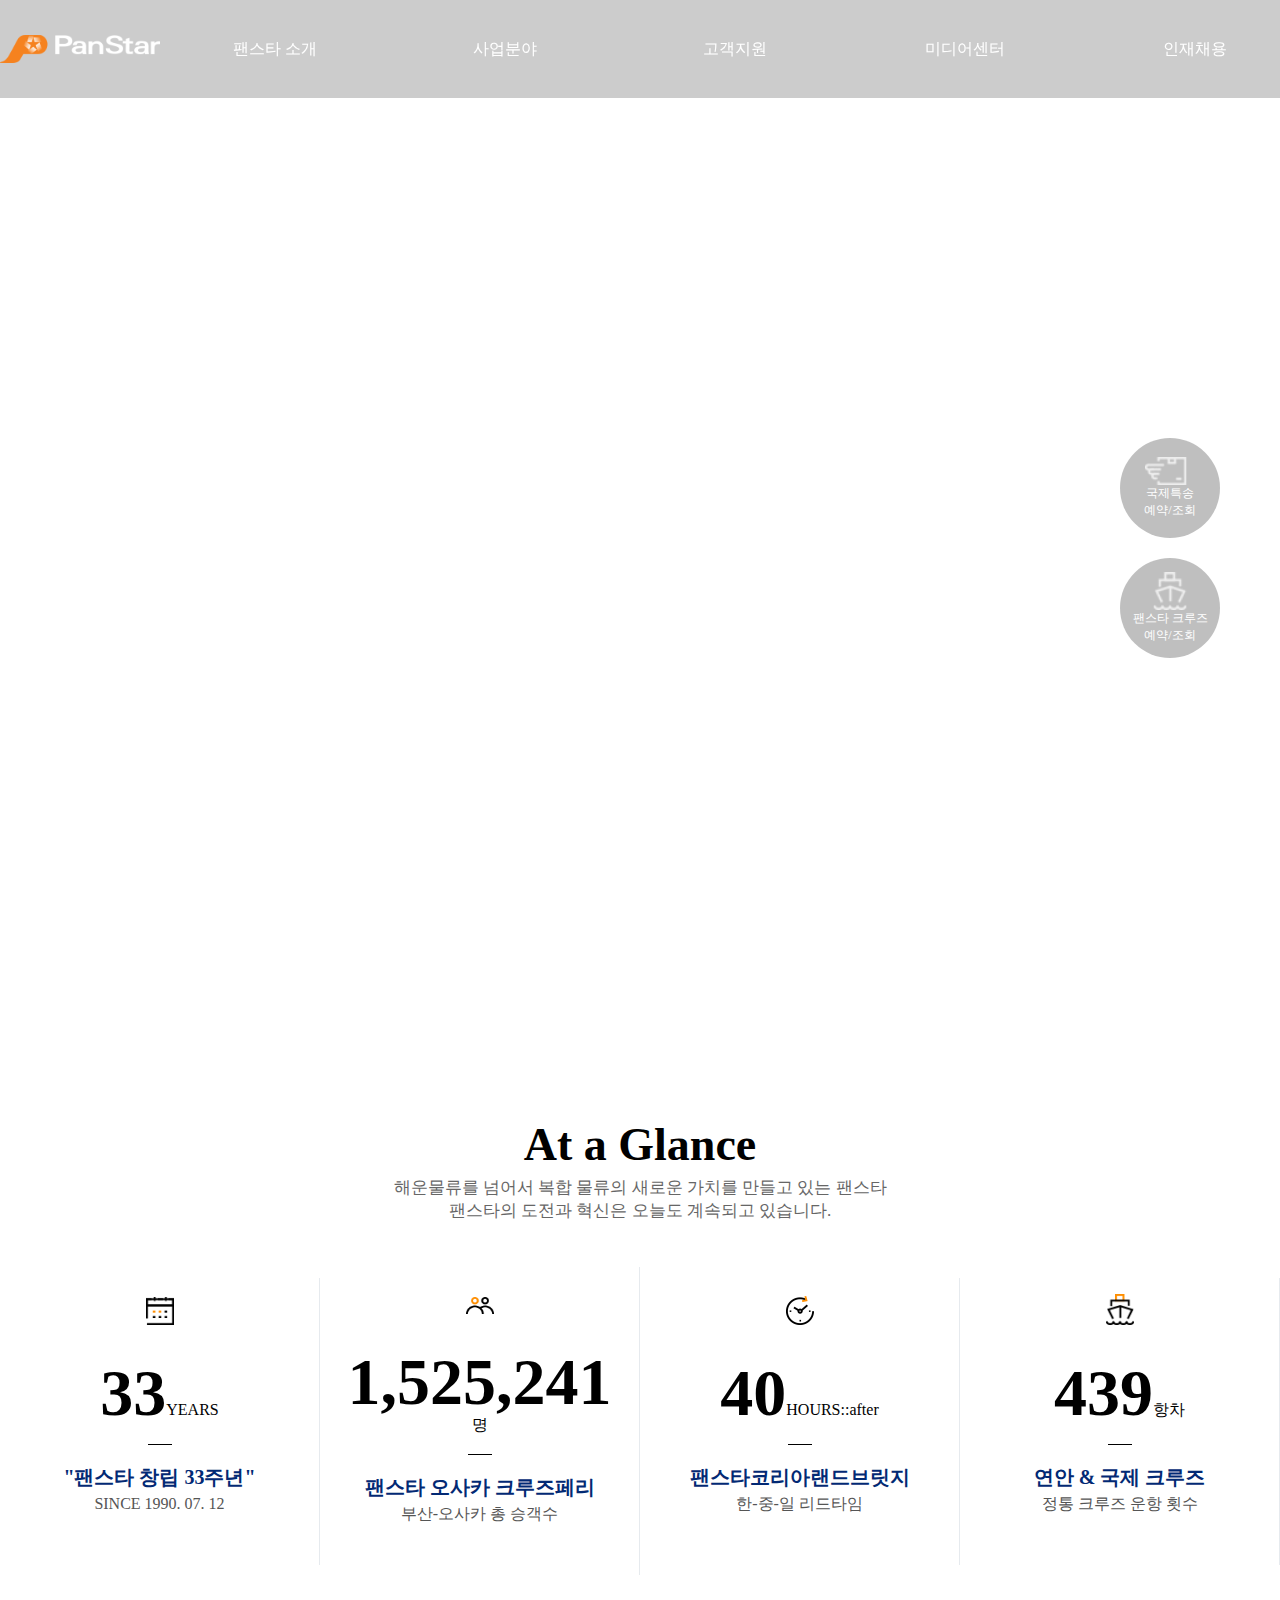
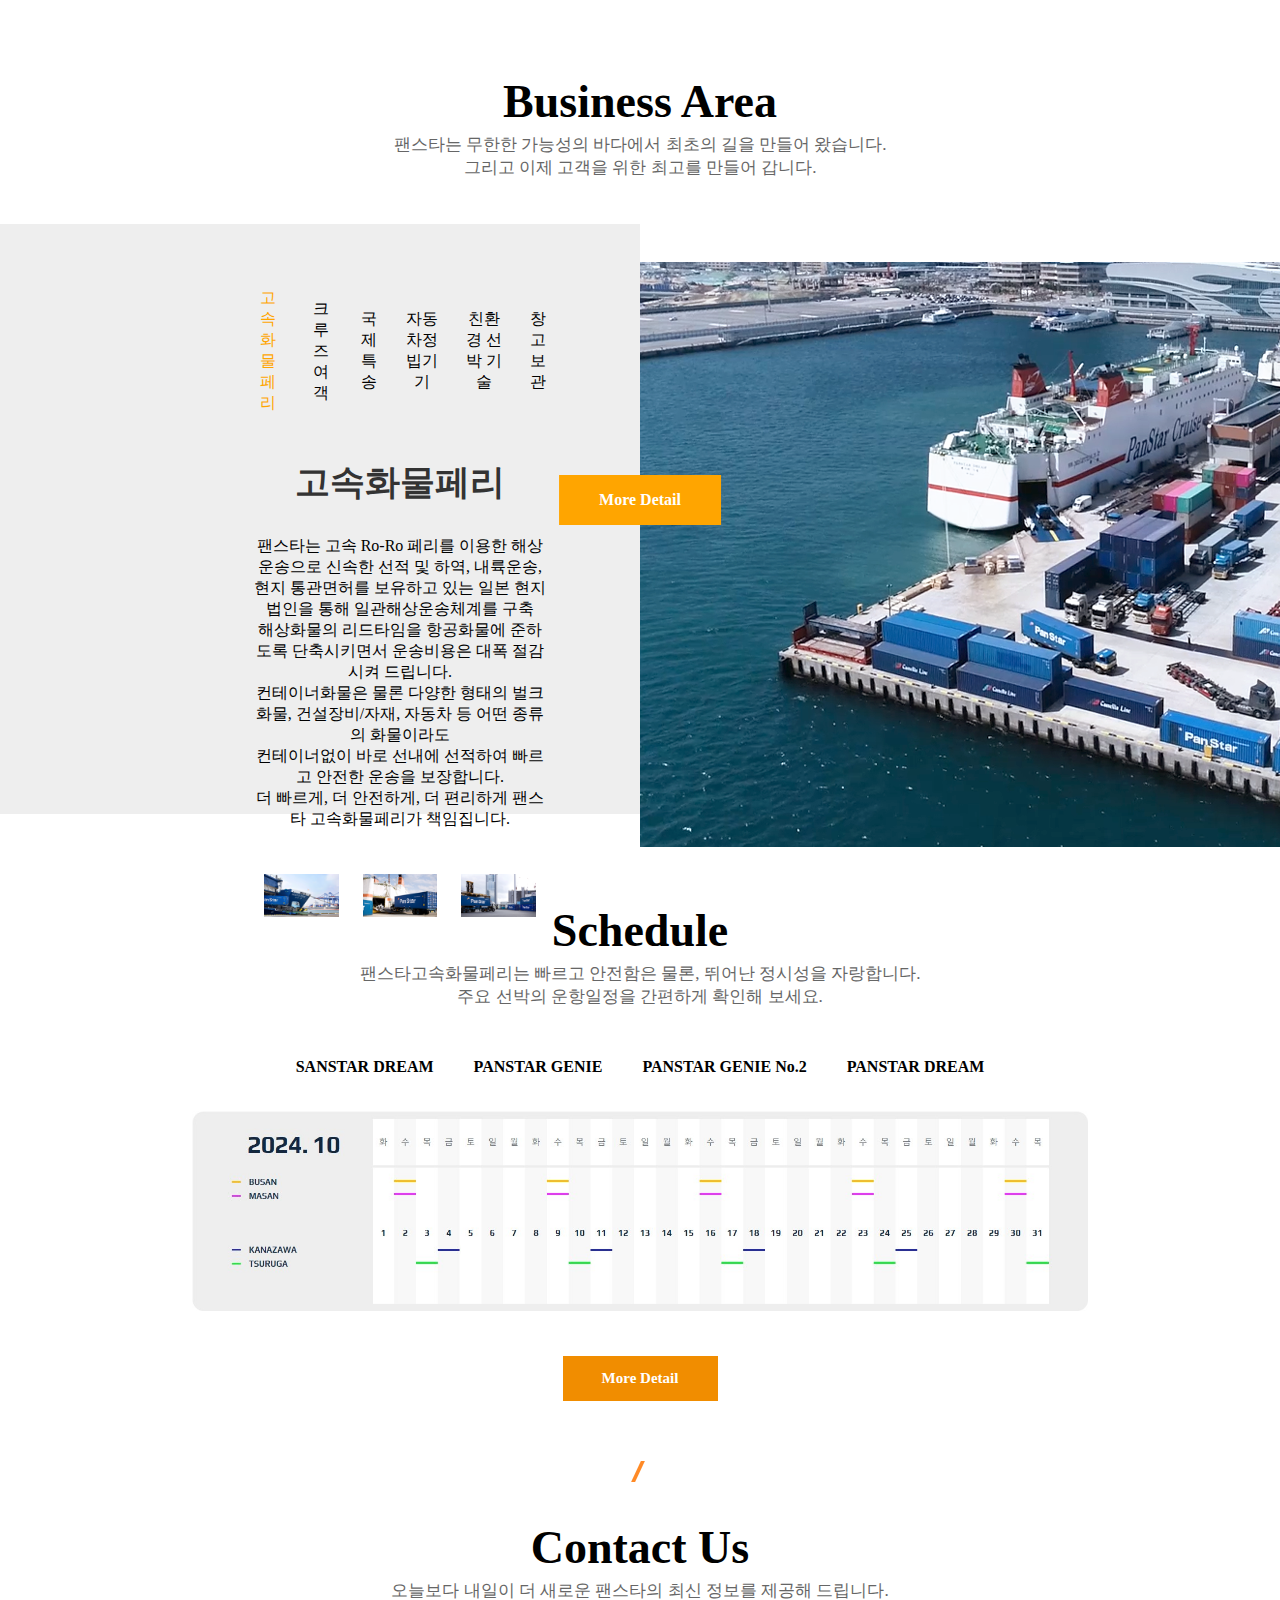
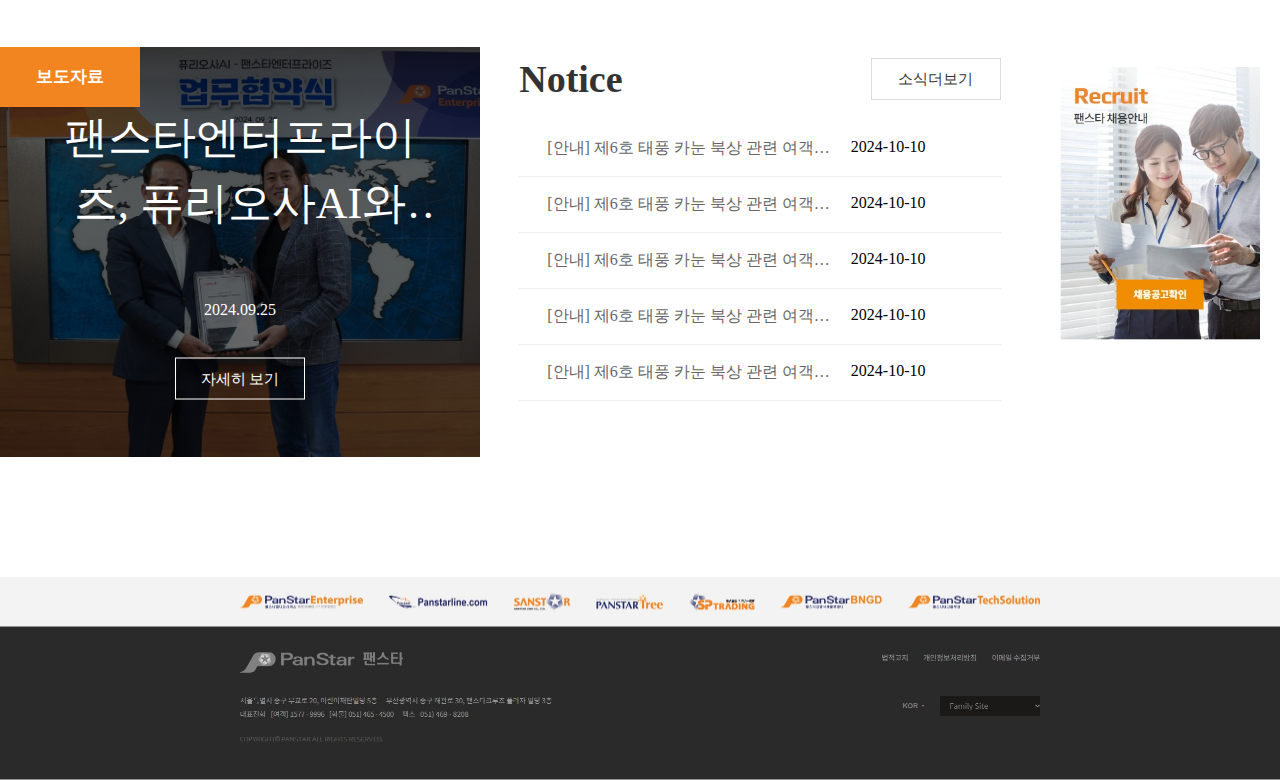
==== commit 6d6e9750: "대충 파일 업로드" ====
--- a/index.html
+++ b/index.html
@@ -6,6 +6,8 @@
     <title>PanStar</title>
     <link rel="stylesheet" href="css/index.css">
     <link rel="stylesheet" href="assets/styles/reset.css">
+    <!-- favicon -->
+     <!-- og -->
 </head>
 <body>
     <!-- Header -->
@@ -235,11 +237,11 @@
                         <a href="#">소식더보기</a>
                     </span>
                    <ul>
-                    <li class="item"><a href="">[안내] 제6호 태풍 카눈 북상 관련 여객선 운항 일정 공지</a></li>
-                    <li class="item"><a href="">[안내] 제6호 태풍 카눈 북상 관련 여객선 운항 일정 공지</a></li>
-                    <li class="item"><a href="">[안내] 제6호 태풍 카눈 북상 관련 여객선 운항 일정 공지</a></li>
-                    <li class="item"><a href="">[안내] 제6호 태풍 카눈 북상 관련 여객선 운항 일정 공지</a></li>
-                    <li class="item"><a href="">[안내] 제6호 태풍 카눈 북상 관련 여객선 운항 일정 공지</a></li>
+                    <li class="item"><a href="">[안내] 제6호 태풍 카눈 북상 관련 여객선 운항 일정 공지</a><span class="notice-data">2024-10-10</span></li>
+                    <li class="item"><a href="">[안내] 제6호 태풍 카눈 북상 관련 여객선 운항 일정 공지</a><span class="notice-data">2024-10-10</span></li>
+                    <li class="item"><a href="">[안내] 제6호 태풍 카눈 북상 관련 여객선 운항 일정 공지</a><span class="notice-data">2024-10-10</span></li>
+                    <li class="item"><a href="">[안내] 제6호 태풍 카눈 북상 관련 여객선 운항 일정 공지</a><span class="notice-data">2024-10-10</span></li>
+                    <li class="item"><a href="">[안내] 제6호 태풍 카눈 북상 관련 여객선 운항 일정 공지</a><span class="notice-data">2024-10-10</span></li>
                     
                    </ul> 
                 </article>
--- a/css/index.css
+++ b/css/index.css
@@ -507,9 +507,9 @@
     word-break: keep-all;
 }
 .schedule .event .main-img article a .img{
-  background-image: url(./image/wsw.jpg);
-  position: relative;
-  height: 100%;
+  background-image: url(../image/wsw.jpg);
+  position: relative;
+  height: 100%;   
   background-size: cover;
   background-position: center center;
   max-width: 100%;
@@ -596,8 +596,8 @@
   overflow: hidden;
   border-bottom: 1px solid #eee;
 }
-.schedule .event .notice article ul .item a{
-  display: block;
+.schedule .event .notice article ul .item a {
+   display: block;
     position: relative;
     float: left;
     width: calc(100% - 150px);
@@ -608,7 +608,10 @@
     white-space: nowrap;
     text-overflow: ellipsis;
 }
-
+.schedule .event .notice article ul .item span{
+  display: block;
+  padding: 17px 0;
+}
 
 .schedule .event .side-img{
   display: block;
